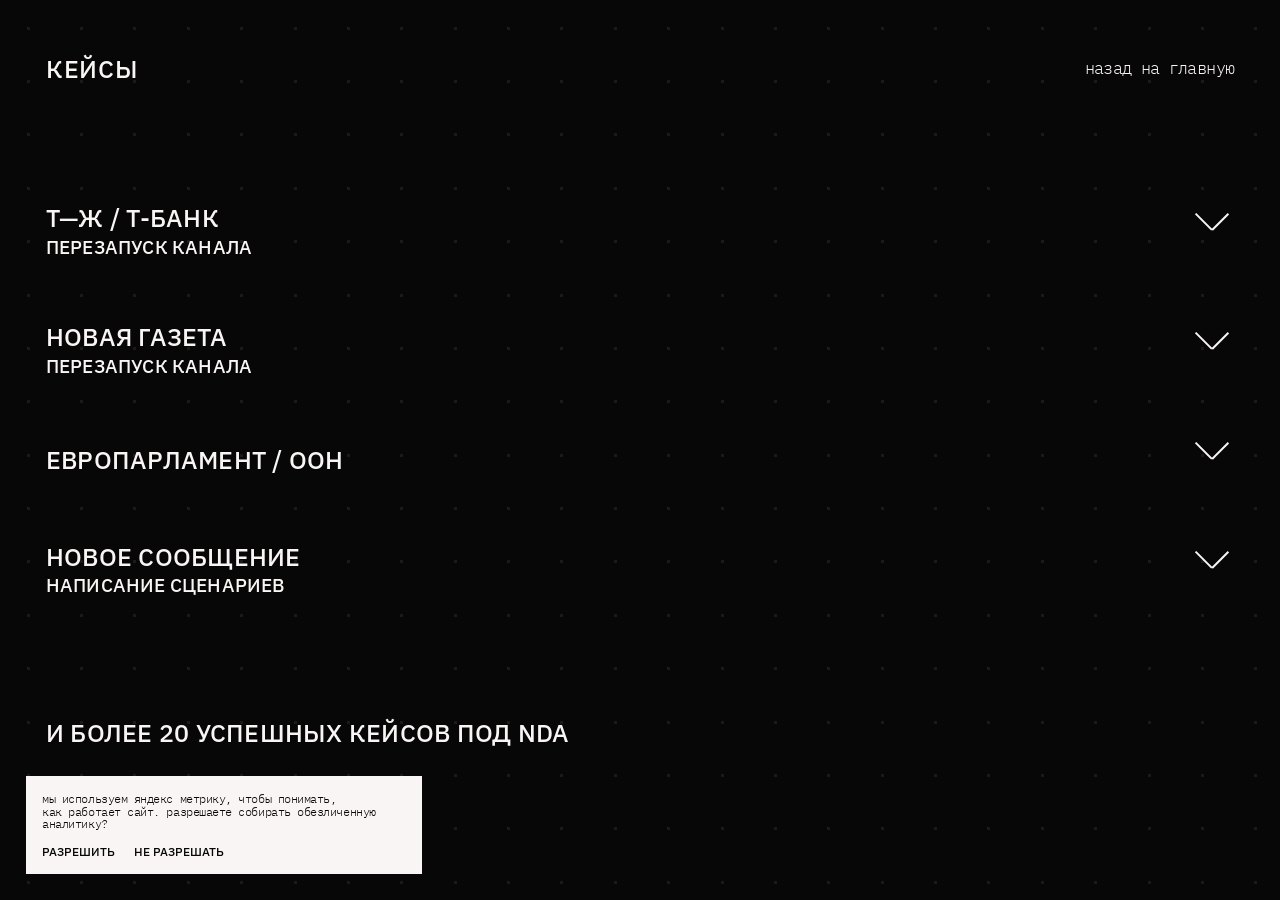
==== cases.html @ 4faa34f2 "первое обновление" ====
<!doctype html>
<html lang="ru">
  <head>
    <meta charset="UTF-8" />
    <meta name="viewport" content="width=device-width, initial-scale=1.0" />

    <title>Кейсы видеопродакшна — Да, видео</title>

    <meta
      name="description"
      content="Кейсы видеопродакшна «Да, видео»: перезапуск YouTube-каналов Т—Ж / Т-Банка и Новой газеты, работа с Европарламентом и ООН, сценарии и другие видеопроекты."
    />

    <meta name="robots" content="index, follow, max-image-preview:large" />

    <link rel="canonical" href="https://davideo.com/cases.html" />

    <link
      rel="icon"
      type="image/png"
      sizes="32x32"
      href="/assets/images/favicon.png?v=2"
    />

    <link
      rel="shortcut icon"
      type="image/png"
      href="/assets/images/favicon.png?v=2"
    />

    <meta property="og:type" content="website" />
    <meta property="og:locale" content="ru_RU" />
    <meta property="og:site_name" content="Да, видео" />
    <meta property="og:title" content="Кейсы видеопродакшна — Да, видео" />

    <meta
      property="og:description"
      content="Перезапуски YouTube-каналов, прямые эфиры, сценарии и другие проекты видеопродакшна «Да, видео»."
    />

    <meta property="og:url" content="https://davideo.com/cases.html" />

    <meta
      property="og:image"
      content="https://davideo.com/assets/images/og-cover.jpg"
    />

    <meta property="og:image:alt" content="Кейсы видеопродакшна «Да, видео»" />

    <link rel="preconnect" href="https://fonts.googleapis.com" />
    <link rel="preconnect" href="https://fonts.gstatic.com" crossorigin />

    <link
      href="https://fonts.googleapis.com/css2?family=IBM+Plex+Mono:wght@300;400&family=IBM+Plex+Sans:wght@300;500&display=swap"
      rel="stylesheet"
    />

    <link rel="stylesheet" href="css/style.css" />

    <script type="application/ld+json">
      {
        "@context": "https://schema.org",
        "@type": "CollectionPage",
        "name": "Кейсы — Да, видео",
        "url": "https://davideo.com/cases.html",
        "description": "Кейсы видеопродакшна «Да, видео»: перезапуски YouTube-каналов, прямые эфиры, сценарии и другие видеопроекты.",
        "isPartOf": {
          "@type": "WebSite",
          "name": "Да, видео",
          "url": "https://davideo.com/"
        },
        "about": {
          "@type": "ProfessionalService",
          "name": "Да, видео",
          "url": "https://davideo.com/"
        },
        "mainEntity": {
          "@type": "ItemList",
          "itemListElement": [
            {
              "@type": "ListItem",
              "position": 1,
              "name": "Т—Ж / Т-Банк — перезапуск канала"
            },
            {
              "@type": "ListItem",
              "position": 2,
              "name": "Новая газета — перезапуск канала"
            },
            {
              "@type": "ListItem",
              "position": 3,
              "name": "Европарламент / ООН"
            },
            {
              "@type": "ListItem",
              "position": 4,
              "name": "Новое сообщение — написание сценариев"
            }
          ]
        }
      }
    </script>
  </head>

  <body>
    <main class="cases-page">
      <div class="dots-pattern" id="dotsPattern" aria-hidden="true"></div>

      <header class="cases-header">
        <h1 class="cases-page-title scramble-text">КЕЙСЫ</h1>

        <a class="cases-back scramble-text" href="index.html">
          назад на главную
        </a>
      </header>

      <section class="cases-list" aria-label="Кейсы видеопродакшна «Да, видео»">
        <article class="case-item">
          <button class="case-trigger" type="button" aria-expanded="false">
            <span class="case-heading">
              <span class="case-title">Т—Ж / Т-БАНК</span>
              <span class="case-subtitle">ПЕРЕЗАПУСК КАНАЛА</span>
            </span>

            <span class="case-arrow" aria-hidden="true"></span>
          </button>

          <div class="case-panel">
            <div class="case-panel-inner">
              <div class="case-images case-images--three">
                <img
                  src="assets/images/cases/tzh-01.jpg"
                  alt="Перезапуск YouTube-канала Т—Ж / Т-Банка — пример проекта"
                  loading="lazy"
                />

                <img
                  src="assets/images/cases/tzh-02.jpg"
                  alt="Видео для YouTube-канала Т—Ж / Т-Банка"
                  loading="lazy"
                />

                <img
                  src="assets/images/cases/tzh-03.jpg"
                  alt="Кейс видеопродакшна для Т—Ж / Т-Банка"
                  loading="lazy"
                />
              </div>
            </div>
          </div>
        </article>

        <article class="case-item">
          <button class="case-trigger" type="button" aria-expanded="false">
            <span class="case-heading">
              <span class="case-title">НОВАЯ ГАЗЕТА</span>
              <span class="case-subtitle">ПЕРЕЗАПУСК КАНАЛА</span>
            </span>

            <span class="case-arrow" aria-hidden="true"></span>
          </button>

          <div class="case-panel">
            <div class="case-panel-inner">
              <div class="case-results case-results--novaya">
                <span>запуск регулярного вещания</span>

                <span class="case-results-slash">/</span>

                <span>
                  более 2 млн просмотров<br />
                  за неделю эфиров
                </span>

                <span class="case-results-slash">/</span>

                <span>
                  +100 тысяч подписчиков<br />
                  за 4 месяца
                </span>
              </div>

              <div class="case-images case-images--three">
                <img
                  src="assets/images/cases/novaya-01.jpg"
                  alt="Перезапуск YouTube-канала Новой газеты — пример проекта"
                  loading="lazy"
                />

                <img
                  src="assets/images/cases/novaya-02.jpg"
                  alt="Регулярное видеовещание Новой газеты"
                  loading="lazy"
                />

                <img
                  src="assets/images/cases/novaya-03.jpg"
                  alt="Кейс видеопродакшна для Новой газеты"
                  loading="lazy"
                />
              </div>
            </div>
          </div>
        </article>

        <article class="case-item">
          <button class="case-trigger" type="button" aria-expanded="false">
            <span class="case-heading">
              <span class="case-title">ЕВРОПАРЛАМЕНТ / ООН</span>
            </span>

            <span class="case-arrow" aria-hidden="true"></span>
          </button>

          <div class="case-panel">
            <div class="case-panel-inner">
              <div class="case-description">
                <p>
                  Полностью организовывал процессы: ведение переговоров с
                  политиками и Европарламентом по требованиям к эфирам, найм
                  команды из базы подрядчиков, организация трансляции и
                  выполнение технических требований к эфирам и трансляциям.
                </p>

                <p>
                  После эфира — дистрибуция заявлений политиков и итогов
                  заседаний в СМИ и дружественных медиа.
                </p>
              </div>
            </div>
          </div>
        </article>

        <article class="case-item">
          <button class="case-trigger" type="button" aria-expanded="false">
            <span class="case-heading">
              <span class="case-title">НОВОЕ СООБЩЕНИЕ</span>
              <span class="case-subtitle">НАПИСАНИЕ СЦЕНАРИЕВ</span>
            </span>

            <span class="case-arrow" aria-hidden="true"></span>
          </button>

          <div class="case-panel">
            <div class="case-panel-inner">
              <div class="case-images case-images--three">
                <img
                  src="assets/images/cases/novoe-soobshchenie-01.jpg"
                  alt="Сценарий для проекта «Новое сообщение»"
                  loading="lazy"
                />

                <img
                  src="assets/images/cases/novoe-soobshchenie-02.jpg"
                  alt="Пример сценарной работы для проекта «Новое сообщение»"
                  loading="lazy"
                />

                <img
                  src="assets/images/cases/novoe-soobshchenie-03.jpg"
                  alt="Кейс «Новое сообщение» — написание сценариев"
                  loading="lazy"
                />
              </div>
            </div>
          </div>
        </article>

        <p class="cases-nda">И БОЛЕЕ 20 УСПЕШНЫХ КЕЙСОВ ПОД NDA</p>
      </section>
    </main>

    <div class="analytics-consent" id="analyticsConsent">
      <p class="analytics-consent__text">
        мы используем яндекс метрику, чтобы понимать,<br
          class="analytics-desktop-br"
        />
        как работает сайт. разрешаете собирать обезличенную аналитику?
      </p>

      <div class="analytics-consent__actions">
        <button type="button" id="analyticsAccept">разрешить</button>

        <button type="button" id="analyticsDecline">не разрешать</button>
      </div>
    </div>

    <script src="js/main.js"></script>

    <script>
      const caseTriggers = document.querySelectorAll('.case-trigger');

      caseTriggers.forEach((trigger) => {
        trigger.addEventListener('click', () => {
          const item = trigger.closest('.case-item');
          const isOpen = item.classList.contains('is-open');

          item.classList.toggle('is-open', !isOpen);
          trigger.setAttribute('aria-expanded', String(!isOpen));
        });
      });
    </script>
  </body>
</html>
---- css/style.css ----
:root {
  --bg: #070707;
  --white: #faf5f5;
  --blue: #100b74;
}

* {
  box-sizing: border-box;
}

html,
body {
  width: 100%;
  height: 100%;
  margin: 0;
}

body {
  overflow: hidden;
  background: var(--bg);
  color: var(--white);
}

/* ==================== MAIN ==================== */

.hero {
  position: relative;
  width: 100vw;
  height: 100vh;
  overflow: hidden;
  background: var(--bg);
}

.dots-pattern {
  position: absolute;
  inset: 0;
  z-index: 0;
  overflow: hidden;
  pointer-events: none;
}

.bg-dot {
  position: absolute;
  width: 0.2083vw;
  height: 0.2083vw;
  background: var(--white);
  opacity: 0.08;
  transform: translate(0, 0) scale(1);
  transition:
    opacity 0.12s ease-out,
    transform 0.18s ease-out;
  will-change: opacity, transform;
}

.hero::after {
  content: '';
  position: absolute;
  inset: 0;
  border-top: 4px solid var(--blue);
  border-bottom: 4px solid var(--blue);
  pointer-events: none;
  z-index: 20;
}

.logo {
  position: absolute;
  left: 3.47vw;
  top: 10.68vh;
  z-index: 5;
}

.logo img {
  display: block;
  width: auto;
  height: 12.5vh;
  object-fit: contain;
}

.hero-info {
  position: absolute;
  top: 28.42vh;
  right: 5.97vw;
  z-index: 5;
}

.hero-description {
  margin: 0;
  font-family: 'IBM Plex Mono', monospace;
  font-size: 1.4vw;
  font-weight: 300;
  line-height: 0.95;
  letter-spacing: -0.04em;
}

.project-link {
  display: inline-block;
  margin-top: 1.84vh;
  color: var(--white);
  font-family: 'IBM Plex Sans', sans-serif;
  font-size: 1.9vw;
  font-weight: 500;
  line-height: 1;
  letter-spacing: 0.03em;
  text-decoration: none;
}

.center-cross {
  position: absolute;
  left: 50%;
  top: 50%;
  width: 30px;
  height: 30px;
  transform: translate(-50%, -50%);
  z-index: 5;
  opacity: 0.35;
  pointer-events: none;
}

.center-cross::before,
.center-cross::after {
  content: '';
  position: absolute;
  left: 50%;
  top: 50%;
  background: var(--white);
  transform: translate(-50%, -50%);
}

.center-cross::before {
  width: 30px;
  height: 1px;
}

.center-cross::after {
  width: 1px;
  height: 30px;
}

.circle-system {
  position: absolute;
  left: 50%;
  bottom: -53.06vw;
  width: 73.61vw;
  aspect-ratio: 1 / 1;
  transform: translateX(-50%);
  z-index: 2;
}

.navigation-circle {
  position: absolute;
  inset: 0;
  width: 100%;
  height: 100%;
  border-radius: 50%;
  background: var(--blue);
  z-index: 1;
}

.nav-item {
  position: absolute;
  display: flex;
  align-items: center;
  gap: 0.7vw;
  padding: 0;
  border: 0;
  background: transparent;
  color: var(--white);
  font-family: 'IBM Plex Mono', monospace;
  font-size: 1.25vw;
  font-weight: 300;
  line-height: 1;
  text-decoration: none;
  white-space: nowrap;
  cursor: pointer;
  z-index: 5;
}

.nav-dot {
  display: block;
  width: 0.83vw;
  height: 0.83vw;
  flex: none;
  border-radius: 50%;
  background: var(--white);
}

.nav-item--contacts {
  left: 7.36%;
  top: 23.45%;
  transform: translate(calc(-100% + 0.415vw), -50%);
}

.nav-item--cases {
  left: 27.26%;
  top: 5.62%;
  transform: translate(calc(-100% + 0.415vw), -50%);
}

.nav-item--about {
  left: 72.74%;
  top: 5.62%;
  transform: translate(-0.415vw, -50%);
}

.nav-item--services {
  left: 92.64%;
  top: 23.45%;
  transform: translate(-0.415vw, -50%);
}

.hero-navigation {
  position: absolute;
  left: 50%;
  bottom: -53.06vw;
  width: 73.61vw;
  aspect-ratio: 1 / 1;
  transform: translateX(-50%);
  z-index: 5;
  pointer-events: none;
}

.hero-navigation .nav-item {
  pointer-events: auto;
}

.hero-navigation .nav-item--contacts {
  left: 7.36%;
  top: 23.45%;
  transform: translate(calc(-100% + 0.415vw), -50%);
}

.hero-navigation .nav-item--cases {
  left: 27.26%;
  top: 5.62%;
  transform: translate(calc(-100% + 0.415vw), -50%);
}

.hero-navigation .nav-item--about {
  left: 72.74%;
  top: 5.62%;
  transform: translate(-0.415vw, -50%);
}

.hero-navigation .nav-item--services {
  left: 92.64%;
  top: 23.45%;
  transform: translate(-0.415vw, -50%);
}

.hero-description .scramble-char,
.nav-label .scramble-char {
  width: 1ch;
  text-align: center;
}

.project-link .scramble-char {
  width: 0.62em;
  text-align: center;
}

.scramble-word {
  display: inline-block;
  white-space: nowrap;
}

/* ==================== CONTACTS ==================== */

.contacts-popup {
  position: absolute;
  left: 50%;
  bottom: 5.5vh;
  z-index: 10;
  display: flex;
  flex-direction: column;
  align-items: center;
  color: var(--white);
  text-align: center;
  opacity: 0;
  visibility: hidden;
  pointer-events: none;
  transform: translateX(-50%) translateY(1.5vh);
  transition:
    opacity 0.2s ease,
    transform 0.2s ease,
    visibility 0.2s ease;
}

.contacts-popup.is-open {
  opacity: 1;
  visibility: visible;
  pointer-events: auto;
  transform: translateX(-50%);
}

.contacts-title {
  margin: 0 0 1.8vh;
  font-family: 'IBM Plex Sans', sans-serif;
  font-size: 1.5vw;
  font-weight: 500;
  line-height: 1;
  letter-spacing: 0.03em;
}

.contacts-links {
  display: flex;
  flex-direction: column;
  align-items: center;
  gap: 1vh;
}

.contacts-links a {
  color: var(--white);
  font-family: 'IBM Plex Mono', monospace;
  font-size: 1vw;
  font-weight: 300;
  line-height: 0.95;
  letter-spacing: -0.04em;
  text-decoration: none;
  transition: opacity 0.15s ease;
}

.contacts-links a:hover {
  opacity: 0.55;
}

.contacts-close {
  position: absolute;
  left: 50%;
  top: -3.5vh;
  padding: 0;
  border: 0;
  background: transparent;
  color: var(--white);
  font-family: 'IBM Plex Mono', monospace;
  font-size: 1.2vw;
  font-weight: 300;
  line-height: 1;
  cursor: pointer;
  transform: translateX(-50%);
  opacity: 0.6;
  transition: opacity 0.15s ease;
}

.contacts-close:hover {
  opacity: 1;
}

/* ==================== ABOUT ==================== */

.about-page {
  position: relative;
  width: 100vw;
  height: 100vh;
  overflow: hidden;
  background: var(--bg);
  color: var(--white);
}

.about-header {
  position: absolute;
  left: 3.58vw;
  right: 3.58vw;
  top: 6.25vh;
  z-index: 5;

  display: flex;
  align-items: center;
  justify-content: space-between;
}

.about-page-title {
  margin: 0;

  font-family: 'IBM Plex Sans', sans-serif;
  font-size: 1.953vw;
  font-weight: 500;
  line-height: 1;
  letter-spacing: 0.03em;

  white-space: nowrap;
}

.about-back {
  color: var(--white);

  font-family: 'IBM Plex Mono', monospace;
  font-size: 1.302vw;
  font-weight: 300;
  line-height: 0.95;
  letter-spacing: -0.04em;

  text-decoration: none;
  opacity: 0.7;

  transition: opacity 0.2s ease;
}

.about-back:hover {
  opacity: 1;
}

/* Весь блок: фото + правая колонка */

.about-content {
  position: absolute;
  left: 51%;
  top: 54.5vh;

  width: max-content;
  max-width: none;

  display: flex;
  align-items: stretch;

  transform: translate(-50%, -50%);
  z-index: 5;
}

/* Фото */
.services-cta {
  position: absolute;
  left: 50%;
  top: 84.5vh;
  transform: translateX(-50%);
  z-index: 5;

  color: #165dff;
  text-decoration: none;

  font-family: 'IBM Plex Sans', sans-serif;
  font-size: 1.9vw;
  font-weight: 500;
  line-height: 1;
  letter-spacing: 0.03em;

  white-space: nowrap;
}
.about-photo-wrap {
  width: 22.526vw;
  aspect-ratio: 346 / 416;
  flex: 0 0 22.526vw;

  overflow: hidden;
  background: #111;
}

.about-photo {
  display: block;

  width: 100%;
  height: 100%;

  object-fit: cover;
  object-position: center;

  filter: grayscale(100%);
}

/* Правая колонка */

.about-info {
  flex: none;

  align-self: stretch;

  width: 35vw;

  margin-left: 1.8vw;
}

.about-intro {
  width: 100%;

  height: 100%;

  display: flex;

  flex-direction: column;

  align-items: flex-start;
}

/* Имя */

.about-name {
  width: max-content;

  margin: -0.5vh 0 1.17vh;

  font-family: 'IBM Plex Sans', sans-serif;
  font-size: 3.581vw;
  font-weight: 500;
  line-height: 0.9;
  letter-spacing: -0.11em;

  white-space: nowrap;
}

.about-role {
  width: max-content;

  margin: 0;

  font-family: 'IBM Plex Mono', monospace;

  font-size: 1.4vw;

  font-weight: 400;

  line-height: 0.95;

  letter-spacing: -0.04em;

  white-space: nowrap;
}

.about-facts {
  width: 92%;

  margin-top: auto;

  font-family: 'IBM Plex Mono', monospace;

  font-size: 1.3vw;

  font-weight: 300;

  line-height: 0.95;

  letter-spacing: -0.04em;
}

.about-facts p {
  width: 100%;

  margin: 0 0 2.05vh;

  white-space: normal;

  word-break: normal;

  overflow-wrap: normal;
}

.about-facts p:last-child {
  margin-bottom: 0;
}
.about-page .dots-pattern {
  z-index: 0;
}

.about-accent {
  cursor: default;
  transition: color 0.15s ease;
}

.about-accent:hover {
  color: #3026d9;
}

/* ==================== SERVICES ==================== */
/* ==================== SERVICES ==================== */

.services-page {
  position: relative;
  width: 100vw;
  height: 100vh;
  overflow: hidden;
  background: var(--bg);
  color: var(--white);
}

.services-header {
  position: absolute;
  left: 3.58vw;
  right: 3.58vw;
  top: 6.25vh;
  z-index: 5;
  display: flex;
  align-items: center;
  justify-content: space-between;
}

.services-page-title {
  margin: 0;
  font-family: 'IBM Plex Sans', sans-serif;
  font-size: 1.953vw;
  font-weight: 500;
  line-height: 1;
  letter-spacing: 0.03em;
  white-space: nowrap;
}

.services-back {
  color: var(--white);
  font-family: 'IBM Plex Mono', monospace;
  font-size: 1.302vw;
  font-weight: 300;
  line-height: 0.95;
  letter-spacing: -0.04em;
  text-decoration: none;
}

.services-content {
  position: absolute;

  left: 50%;

  top: 54%;

  width: 64.7vw;

  transform: translate(-50%, -50%);

  z-index: 5;
}

.services-list {
  position: relative;

  left: auto;

  top: auto;

  width: 100%;
}

.services-cta {
  position: relative;

  display: block;

  left: auto;

  top: auto;

  transform: none;

  width: fit-content;

  margin: 6.5vh auto 0;

  color: #165dff;

  text-decoration: none;

  font-family: 'IBM Plex Sans', sans-serif;

  font-size: 1.9vw;

  font-weight: 500;

  line-height: 1;

  letter-spacing: 0.03em;

  white-space: nowrap;

  z-index: 5;
}

.service-row {
  display: grid;
  grid-template-columns: 1fr 15.5vw;
  align-items: baseline;
  margin-bottom: 5.45vh;
}

.service-row:last-child {
  margin-bottom: 0;
}

.service-name {
  font-family: 'IBM Plex Sans', sans-serif;
  font-size: 1.953vw;
  font-weight: 500;
  line-height: 1;
  letter-spacing: 0.01em;
  white-space: nowrap;
}

.service-price {
  font-family: 'IBM Plex Mono', monospace;
  font-size: 1.497vw;
  font-weight: 300;
  line-height: 0.95;
  letter-spacing: -0.04em;
  white-space: nowrap;
  cursor: default;
  transition: color 0.15s ease;
}

.service-price:hover {
  color: #3026d9;
}

.services-page .dots-pattern {
  z-index: 0;
}

/* ==================== CASES ==================== */

body:has(.cases-page) {
  height: auto;
  min-height: 100%;
  overflow-x: hidden;
  overflow-y: auto;
}

.cases-page {
  position: relative;
  width: 100%;
  min-height: 100vh;
  height: auto;
  overflow: visible;
  background: var(--bg);
  color: var(--white);
}

.cases-page .dots-pattern {
  position: fixed;
  z-index: 0;
}

.cases-header {
  position: relative;
  z-index: 5;
  display: flex;
  align-items: center;
  justify-content: space-between;
  padding: 6.25vh 3.58vw 0;
}

.cases-page-title {
  margin: 0;
  font-family: 'IBM Plex Sans', sans-serif;
  font-size: 1.953vw;
  font-weight: 500;
  line-height: 1;
  letter-spacing: 0.03em;
  white-space: nowrap;
}

.cases-back {
  color: var(--white);
  font-family: 'IBM Plex Mono', monospace;
  font-size: 1.302vw;
  font-weight: 300;
  line-height: 0.95;
  letter-spacing: -0.04em;
  text-decoration: none;
}

.cases-list {
  position: relative;
  z-index: 5;
  margin: 13.8vh 3.58vw 0;
  padding-bottom: 7vh;
}

.case-item {
  width: 100%;
  margin-bottom: 7.6vh;
}

.case-trigger {
  width: 100%;
  padding: 0;
  border: 0;
  background: transparent;
  color: var(--white);
  display: flex;
  align-items: center;
  justify-content: space-between;
  text-align: left;
  cursor: pointer;
}

.case-heading {
  display: flex;
  flex-direction: column;
  align-items: flex-start;
}

.case-title {
  font-family: 'IBM Plex Sans', sans-serif;
  font-size: 1.953vw;
  font-weight: 500;
  line-height: 1;
  letter-spacing: 0.01em;
}

.case-subtitle {
  margin-top: 0.7vh;
  font-family: 'IBM Plex Sans', sans-serif;
  font-size: 1.5vw;
  font-weight: 500;
  line-height: 1;
  letter-spacing: 0.01em;
}

.case-arrow {
  position: relative;
  display: block;
  width: 2.5vw;
  height: 2.5vw;
  margin-right: 0.5vw;
  flex: none;
  transition: transform 0.3s ease;
}

.case-arrow::before,
.case-arrow::after {
  content: '';
  position: absolute;
  top: 45%;
  width: 1.8vw;
  height: 0.12vw;
  background: var(--white);
}

.case-arrow::before {
  right: 50%;
  transform-origin: right center;
  transform: rotate(45deg);
}

.case-arrow::after {
  left: 50%;
  transform-origin: left center;
  transform: rotate(-45deg);
}

.case-item.is-open .case-arrow {
  transform: rotate(180deg);
}

.case-panel {
  display: grid;
  grid-template-rows: 0fr;
  opacity: 0;
  transition:
    grid-template-rows 0.45s ease,
    opacity 0.3s ease;
}

.case-panel-inner {
  min-height: 0;
  overflow: hidden;
}

.case-item.is-open .case-panel {
  grid-template-rows: 1fr;
  opacity: 1;
}

.case-item.is-open .case-panel-inner {
  padding-top: 3.5vh;
}

.case-images {
  display: flex;
  align-items: flex-start;
  gap: 2.4vw;
}

.case-images--three {
  grid-template-columns: none;
}

.case-images img {
  display: block;
  width: 17vw;
  height: auto;
  object-fit: contain;
  opacity: 0.85;
  filter: grayscale(100%);
  transition:
    opacity 0.2s ease,
    filter 0.2s ease;
}

.case-images img:hover {
  opacity: 1;
  filter: grayscale(0%);
}

.case-results {
  display: flex;
  gap: 4vw;
  margin-bottom: 4vh;
  font-family: 'IBM Plex Mono', monospace;
  font-size: 1.3vw;
  font-weight: 300;
  line-height: 0.95;
  letter-spacing: -0.04em;
}

.case-results p {
  margin: 0;
}

.case-description {
  max-width: 75vw;
  font-family: 'IBM Plex Mono', monospace;
  font-size: 1.3vw;
  font-weight: 300;
  line-height: 1.15;
  letter-spacing: -0.04em;
}

.case-description p {
  margin: 0 0 2vh;
}

.case-description p:last-child {
  margin-bottom: 0;
}

.cases-nda {
  margin: 14vh 0 0;
  font-family: 'IBM Plex Sans', sans-serif;
  font-size: 1.953vw;
  font-weight: 500;
  line-height: 1;
  letter-spacing: 0.01em;
}

.case-results--novaya {
  display: flex;
  align-items: flex-start;
  gap: 1.2vw;
  margin: 2vw 0 4vh;
  font-family: 'IBM Plex Mono', monospace;
  font-size: 1.3vw;
  font-weight: 300;
  line-height: 0.95;
  letter-spacing: -0.04em;
}

.case-results--novaya span {
  display: block;
}

.case-results-slash {
  flex: none;
  font-size: 1.8vw;
  line-height: 0.75;
  font-weight: 300;
}

/* ==================== MOBILE MAIN ==================== */

@media (max-width: 768px) {
  html,
  body {
    width: 100%;
    height: 100%;
    margin: 0;
  }

  body {
    overflow: hidden;
  }

  .hero {
    position: relative;
    width: 100vw;
    height: 100dvh;
    min-height: 100dvh;
    overflow: hidden;
    background: var(--bg);
  }

  .hero::after {
    border-top-width: 2px;
    border-bottom-width: 2px;
  }

  .hero .dots-pattern {
    position: absolute;
    inset: 0;
    z-index: 0;
    pointer-events: none;
  }

  .circle-system {
    position: absolute;
    left: 50%;
    top: -43vw;
    bottom: auto;
    width: 180vw;
    height: 180vw;
    aspect-ratio: 1 / 1;
    transform: translateX(-50%);
    z-index: 1;
  }

  .navigation-circle {
    position: absolute;
    inset: 0;
    width: 100%;
    height: 100%;
    border-radius: 50%;
    background: var(--blue);
  }

  .logo {
    position: absolute;
    left: 10vw;
    top: 15.5dvh;
    z-index: 5;
  }

  .logo img {
    display: block;
    width: 79vw;
    height: auto;
    max-width: none;
    object-fit: contain;
  }

  .hero-info {
    position: absolute;
    left: 10vw;
    right: auto;
    top: 28dvh;
    width: 80vw;
    z-index: 5;
  }

  .hero-description {
    width: 100%;
    margin: 0;
    font-family: 'IBM Plex Mono', monospace;
    font-size: clamp(13px, 3.55vw, 18px);
    font-weight: 300;
    line-height: 1.02;
    letter-spacing: -0.04em;
    white-space: normal;
    word-break: normal;
    overflow-wrap: normal;
    hyphens: none;
  }

  .desktop-br {
    display: none;
  }

  .project-link {
    display: inline-block;
    margin-top: 2.1dvh;
    color: var(--white);
    font-family: 'IBM Plex Sans', sans-serif;
    font-size: clamp(21px, 5.6vw, 29px);
    font-weight: 500;
    line-height: 1;
    letter-spacing: 0.03em;
    text-decoration: none;
    white-space: nowrap;
  }

  .center-cross {
    display: none !important;
  }

  .hero-navigation {
    position: absolute !important;
    inset: 0 !important;
    width: 100vw !important;
    height: 100dvh !important;
    aspect-ratio: auto !important;
    transform: none !important;
    display: block !important;
    z-index: 6;
    pointer-events: none;
  }

  .hero-navigation .nav-item {
    position: absolute !important;
    width: auto !important;
    height: auto !important;
    margin: 0 !important;
    padding: 0 !important;
    display: flex !important;
    flex-direction: column !important;
    align-items: center !important;
    gap: 1.1dvh !important;
    color: var(--white);
    font-family: 'IBM Plex Mono', monospace;
    font-size: clamp(15px, 4vw, 21px);
    font-weight: 300;
    line-height: 1;
    white-space: nowrap;
    pointer-events: auto;
  }

  .hero-navigation .nav-item--contacts {
    display: none !important;
  }

  .hero-navigation .nav-item--services {
    left: 3vw !important;
    right: auto !important;
    top: 58.5dvh !important;
    bottom: auto !important;
    transform: none !important;
    align-items: flex-start !important;
  }

  .hero-navigation .nav-item--services .nav-dot {
    margin-left: 6vw !important;
  }

  .hero-navigation .nav-item--about {
    left: 50% !important;
    right: auto !important;
    top: 62.4dvh !important;
    bottom: auto !important;
    transform: translateX(-50%) !important;
    align-items: center !important;
  }

  .hero-navigation .nav-item--cases {
    left: auto !important;
    right: 3vw !important;
    top: 58.5dvh !important;
    bottom: auto !important;
    transform: none !important;
    align-items: flex-end !important;
  }

  .hero-navigation .nav-item--cases .nav-dot {
    margin-right: 7vw !important;
  }

  .hero-navigation .nav-dot {
    order: 0 !important;
    display: block !important;
    width: 12px !important;
    height: 12px !important;
    min-width: 12px !important;
    min-height: 12px !important;
    flex: 0 0 12px !important;
    margin-top: 0 !important;
    margin-bottom: 0 !important;
    border-radius: 50%;
    background: var(--white);
    opacity: 1 !important;
  }
  .services-cta {
    position: relative;
    display: block;

    left: auto;
    top: auto;
    transform: none;

    width: fit-content;
    margin: 7dvh auto 3dvh;

    font-size: clamp(20px, 5.2vw, 27px);
    text-align: center;
  }
  .hero-navigation .nav-label {
    order: 1 !important;
    display: block !important;
    margin: 0 !important;
    opacity: 1 !important;
    white-space: nowrap;
  }

  .contacts-popup {
    position: absolute !important;
    left: 50% !important;
    right: auto !important;
    top: auto !important;
    bottom: 8dvh !important;
    width: max-content !important;
    height: auto !important;
    z-index: 10 !important;
    display: flex !important;
    flex-direction: column !important;
    align-items: center !important;
    color: var(--white);
    text-align: center;
    opacity: 1 !important;
    visibility: visible !important;
    pointer-events: auto !important;
    transform: translateX(-50%) !important;
    transition: none !important;
  }

  .contacts-popup.is-open {
    opacity: 1 !important;
    visibility: visible !important;
    transform: translateX(-50%) !important;
  }

  .contacts-close {
    display: none !important;
  }

  .contacts-title {
    margin: 0 0 1.8dvh;
    font-family: 'IBM Plex Sans', sans-serif;
    font-size: clamp(22px, 5.5vw, 29px);
    font-weight: 500;
    line-height: 1;
    letter-spacing: 0.03em;
    white-space: nowrap;
    opacity: 1;
  }

  .contacts-links {
    display: flex !important;
    flex-direction: column !important;
    align-items: flex-start !important;
    gap: 0.35dvh;
  }

  .contacts-links a {
    display: block;
    color: var(--white);
    font-family: 'IBM Plex Mono', monospace;
    font-size: clamp(12px, 3.2vw, 16px);
    font-weight: 300;
    line-height: 1.05;
    letter-spacing: -0.04em;
    text-decoration: underline;
    opacity: 0.75;
    transition: none;
  }

  .hero a:hover,
  .hero button:hover,
  .hero .nav-item:hover,
  .hero .project-link:hover,
  .hero .contacts-links a:hover {
    color: inherit !important;
    filter: none !important;
  }
}

/* ==================== MOBILE ABOUT ==================== */

@media (max-width: 768px) {
  body:has(.about-page) {
    width: 100%;
    height: auto;
    margin: 0;
    overflow-x: hidden;
    overflow-y: auto;
    background: var(--bg);
  }

  .about-page {
    position: relative;
    width: 100%;
    min-height: 100dvh;
    height: auto;
    padding: 0 0 10dvh;
    overflow: hidden;
    background: var(--bg);
    color: var(--white);
  }

  .about-page .dots-pattern {
    position: fixed;
    inset: 0;
    width: 100vw;
    height: 100dvh;
    z-index: 0;
    pointer-events: none;
  }

  .about-header {
    position: relative;
    left: auto;
    right: auto;
    top: auto;
    width: 100%;
    margin: 0;
    padding: 12dvh 6vw 0;
    display: flex;
    flex-direction: column;
    align-items: center;
    justify-content: flex-start;
    text-align: center;
    z-index: 5;
  }

  .about-back {
    order: 0;
    display: block;
    align-self: center;
    margin: 0 0 6dvh;
    color: var(--white);
    font-family: 'IBM Plex Mono', monospace;
    font-size: clamp(14px, 3.5vw, 18px);
    font-weight: 300;
    line-height: 1;
    letter-spacing: -0.04em;
    text-decoration: none;
    opacity: 0.7;
    white-space: nowrap;
    text-align: center;
  }

  .about-page-title {
    order: 1;
    margin: 0;
    font-family: 'IBM Plex Sans', sans-serif;
    font-size: clamp(24px, 6.5vw, 34px);
    font-weight: 500;
    line-height: 1;
    letter-spacing: 0.03em;
    white-space: nowrap;
    text-align: center;
  }

  .about-content {
    position: relative;
    left: auto;
    top: auto;
    width: 68vw;
    max-width: none;
    margin: 5.5dvh auto 0;
    display: flex;
    flex-direction: column;
    align-items: stretch;
    transform: none;
    z-index: 5;
  }

  .about-photo-wrap {
    width: 100%;
    aspect-ratio: 346 / 416;
    flex: none;
    margin: 0;
    overflow: hidden;
    background: #111;
  }

  .about-photo {
    display: block;
    width: 100%;
    height: 100%;
    margin: 0;
    object-fit: cover;
    object-position: center;
    filter: grayscale(100%);
  }

  .about-info {
    width: 100%;
    max-width: none;
    margin: 3dvh 0 0;
    flex: none;
  }

  .about-name {
    display: none;
  }

  .about-role {
    width: 100%;
    margin: 0;
    font-family: 'IBM Plex Mono', monospace;
    font-size: clamp(14px, 3.7vw, 19px);
    font-weight: 400;
    line-height: 1.05;
    letter-spacing: -0.04em;
    white-space: normal;
  }

  .about-facts {
    width: 100%;
    margin-top: 7dvh;
    font-family: 'IBM Plex Mono', monospace;
    font-size: clamp(13px, 3.3vw, 17px);
    font-weight: 300;
    line-height: 1.05;
    letter-spacing: -0.04em;
  }

  .about-facts p {
    width: 100%;
    margin: 0 0 2.3dvh;
    white-space: normal;
  }

  .about-facts p:last-child {
    margin-bottom: 0;
  }

  .about-back:hover {
    opacity: 0.7;
  }

  .about-accent:hover {
    color: inherit !important;
  }
}

/* ==================== MOBILE SERVICES ==================== */

@media (max-width: 768px) {
  body:has(.services-page) {
    width: 100%;
    height: auto;
    min-height: 100%;
    margin: 0;
    overflow-x: hidden;
    overflow-y: auto;
    background: var(--bg);
  }

  .services-page {
    position: relative;
    width: 100%;
    min-height: 100dvh;
    height: auto;
    padding: 0 0 10dvh;
    overflow: hidden;
    background: var(--bg);
    color: var(--white);
  }

  .services-page .dots-pattern {
    position: fixed;
    inset: 0;
    width: 100vw;
    height: 100dvh;
    z-index: 0;
    pointer-events: none;
  }

  .services-header {
    position: relative;
    left: auto;
    right: auto;
    top: auto;
    width: 100%;
    margin: 0;
    padding: 12dvh 6vw 0;
    display: flex;
    flex-direction: column;
    align-items: center;
    justify-content: flex-start;
    text-align: center;
    z-index: 5;
  }

  .services-back {
    order: 0;
    display: block;
    margin: 0 0 6dvh;
    color: var(--white);
    font-family: 'IBM Plex Mono', monospace;
    font-size: clamp(14px, 3.5vw, 18px);
    font-weight: 300;
    line-height: 1;
    letter-spacing: -0.04em;
    text-decoration: none;
    opacity: 0.7;
    white-space: nowrap;
    text-align: center;
  }

  .services-page-title {
    order: 1;
    margin: 0;
    font-family: 'IBM Plex Sans', sans-serif;
    font-size: clamp(24px, 6.5vw, 34px);
    font-weight: 500;
    line-height: 1;
    letter-spacing: 0.03em;
    white-space: nowrap;
    text-align: center;
  }

  .services-list {
    position: relative;
    left: auto;
    top: auto;
    width: 72vw;
    margin: 7.5dvh auto 0;
    z-index: 5;
  }

  .service-row {
    display: flex;
    flex-direction: column;
    align-items: flex-start;
    width: 100%;
    margin: 0 0 5.5dvh;
  }

  .service-row:last-child {
    margin-bottom: 0;
  }

  .service-name {
    width: 100%;
    margin: 0 0 0.8dvh;
    font-family: 'IBM Plex Sans', sans-serif;
    font-size: clamp(20px, 5.2vw, 27px);
    font-weight: 500;
    line-height: 1.02;
    letter-spacing: 0.01em;
    white-space: normal;
  }

  .service-price {
    margin: 0;
    color: var(--white);
    font-family: 'IBM Plex Mono', monospace;
    font-size: clamp(15px, 4vw, 21px);
    font-weight: 300;
    line-height: 1;
    letter-spacing: -0.04em;
    white-space: nowrap;
    cursor: default;
    transition: none;
  }

  .services-back:hover {
    opacity: 0.7;
  }

  .service-price:hover {
    color: var(--white) !important;
  }
}

/* ==================== MOBILE CASES ==================== */

@media (max-width: 768px) {
  body:has(.cases-page) {
    width: 100%;
    height: auto;
    min-height: 100%;
    margin: 0;
    overflow-x: hidden;
    overflow-y: auto;
    background: var(--bg);
  }

  .cases-page {
    position: relative;
    width: 100%;
    min-height: 100dvh;
    height: auto;
    padding: 0 0 10dvh;
    overflow-x: hidden;
    overflow-y: visible;
    background: var(--bg);
    color: var(--white);
  }

  .cases-page .dots-pattern {
    position: fixed;
    inset: 0;
    width: 100vw;
    height: 100dvh;
    z-index: 0;
    pointer-events: none;
  }

  .cases-header {
    position: relative;
    width: 100%;
    margin: 0;
    padding: 12dvh 6vw 0;
    display: flex;
    flex-direction: column;
    align-items: center;
    justify-content: flex-start;
    text-align: center;
    z-index: 5;
  }

  .cases-back {
    order: 0;
    display: block;
    margin: 0 0 6dvh;
    color: var(--white);
    font-family: 'IBM Plex Mono', monospace;
    font-size: clamp(14px, 3.5vw, 18px);
    font-weight: 300;
    line-height: 1;
    letter-spacing: -0.04em;
    text-decoration: none;
    opacity: 0.7;
    white-space: nowrap;
    text-align: center;
  }

  .cases-page-title {
    order: 1;
    margin: 0;
    font-family: 'IBM Plex Sans', sans-serif;
    font-size: clamp(24px, 6.5vw, 34px);
    font-weight: 500;
    line-height: 1;
    letter-spacing: 0.03em;
    white-space: nowrap;
    text-align: center;
  }

  .cases-list {
    position: relative;
    width: 84vw;
    margin: 8dvh auto 0;
    padding: 0;
    z-index: 5;
  }

  .case-item {
    width: 100%;
    margin: 0 0 6dvh;
  }

  .case-item:last-of-type {
    margin-bottom: 0;
  }

  .case-trigger {
    width: 100%;
    margin: 0;
    padding: 0;
    border: 0;
    background: transparent;
    color: var(--white);
    display: flex;
    align-items: flex-start;
    justify-content: space-between;
    gap: 5vw;
    text-align: left;
    cursor: pointer;
  }

  .case-heading {
    min-width: 0;
    display: flex;
    flex-direction: column;
    align-items: flex-start;
    text-align: left;
  }

  .case-title {
    font-family: 'IBM Plex Sans', sans-serif;
    font-size: clamp(20px, 5.2vw, 27px);
    font-weight: 500;
    line-height: 1.02;
    letter-spacing: 0.01em;
    white-space: normal;
  }

  .case-subtitle {
    margin-top: 0.8dvh;
    font-family: 'IBM Plex Sans', sans-serif;
    font-size: clamp(14px, 3.6vw, 18px);
    font-weight: 500;
    line-height: 1.08;
    letter-spacing: 0.01em;
    white-space: normal;
    opacity: 0.65;
  }

  .case-arrow {
    position: relative;
    display: block;
    width: 24px;
    height: 24px;
    margin: 0.15em 0 0;
    flex: 0 0 24px;
    transition: transform 0.3s ease;
  }

  .case-arrow::before,
  .case-arrow::after {
    content: '';
    position: absolute;
    top: 45%;
    width: 16px;
    height: 1px;
    background: var(--white);
  }

  .case-arrow::before {
    right: 50%;
    transform-origin: right center;
    transform: rotate(45deg);
  }

  .case-arrow::after {
    left: 50%;
    transform-origin: left center;
    transform: rotate(-45deg);
  }

  .case-item.is-open .case-arrow {
    transform: rotate(180deg);
  }

  .case-panel {
    display: grid;
    grid-template-rows: 0fr;
    opacity: 0;
    transition:
      grid-template-rows 0.4s ease,
      opacity 0.25s ease;
  }

  .case-panel-inner {
    min-height: 0;
    overflow: hidden;
  }

  .case-item.is-open .case-panel {
    grid-template-rows: 1fr;
    opacity: 1;
  }

  .case-item.is-open .case-panel-inner {
    padding-top: 3.5dvh;
  }

  .case-results,
  .case-results--novaya {
    width: 100%;
    margin: 0 0 3.5dvh;
    display: flex;
    flex-direction: column;
    align-items: flex-start;
    gap: 1.6dvh;
    font-family: 'IBM Plex Mono', monospace;
    font-size: clamp(13px, 3.3vw, 17px);
    font-weight: 300;
    line-height: 1.08;
    letter-spacing: -0.04em;
  }

  .case-results p {
    margin: 0;
  }

  .case-results--novaya span {
    display: block;
  }

  .case-results--novaya .case-results-slash {
    display: none;
  }

  .case-description {
    width: 100%;
    max-width: none;
    margin: 0 0 4dvh;
    font-family: 'IBM Plex Mono', monospace;
    font-size: clamp(13px, 3.3vw, 17px);
    font-weight: 300;
    line-height: 1.15;
    letter-spacing: -0.04em;
  }

  .case-description p {
    width: 100%;
    margin: 0 0 2dvh;
  }

  .case-description p:last-child {
    margin-bottom: 0;
  }

  .case-images,
  .case-images--three {
    width: 100%;
    display: flex;
    flex-direction: column;
    align-items: stretch;
    gap: 2dvh;
  }

  .case-images img {
    display: block;
    width: 100%;
    max-width: none;
    height: auto;
    margin: 0;
    object-fit: contain;
    opacity: 1 !important;
    filter: grayscale(100%) !important;
    transition: none !important;
  }

  .cases-nda {
    width: 100%;
    margin: 9dvh 0 0;
    font-family: 'IBM Plex Sans', sans-serif;
    font-size: clamp(20px, 5.2vw, 27px);
    font-weight: 500;
    line-height: 1.05;
    letter-spacing: 0.01em;
    text-align: left;
  }

  .cases-back:hover {
    opacity: 0.7;
  }

  .case-images img:hover {
    opacity: 1 !important;
    filter: grayscale(100%) !important;
  }
}

/* ==================== ANALYTICS CONSENT ==================== */

.analytics-consent {
  position: fixed;
  left: 2vw;
  bottom: 2vw;
  z-index: 9999;
  width: min(31vw, 470px);
  padding: 1.3vw;
  background: var(--white);
  color: var(--bg);
  font-family: 'IBM Plex Mono', monospace;
  opacity: 0;
  visibility: hidden;
  pointer-events: none;
  transition:
    opacity 0.2s ease,
    visibility 0.2s ease;
}

.analytics-consent.is-visible {
  opacity: 1;
  visibility: visible;
  pointer-events: auto;
}

.analytics-consent__text {
  margin: 0 0 1.2vw;
  font-size: 0.9vw;
  font-weight: 300;
  line-height: 1.1;
  letter-spacing: -0.04em;
}

.analytics-consent__actions {
  display: flex;
  gap: 1.5vw;
}

.analytics-consent__actions button {
  margin: 0;
  padding: 0;
  border: 0;
  background: transparent;
  color: var(--bg);
  font-family: 'IBM Plex Sans', sans-serif;
  font-size: 0.9vw;
  font-weight: 500;
  line-height: 1;
  cursor: pointer;
  text-transform: uppercase;
}

.analytics-consent__actions button:hover {
  opacity: 0.5;
}

@media (max-width: 768px) {
  .analytics-consent {
    left: 5vw;
    right: 5vw;
    bottom: 3dvh;
    width: auto;
    padding: 4vw;
  }

  .analytics-consent__text {
    margin: 0 0 3dvh;
    font-size: clamp(11px, 3vw, 14px);
    line-height: 1.15;
  }

  .analytics-desktop-br {
    display: none;
  }

  .analytics-consent__actions {
    gap: 6vw;
  }

  .analytics-consent__actions button {
    font-size: clamp(12px, 3.2vw, 15px);
  }

  .analytics-consent__actions button:hover {
    opacity: 1;
  }
}
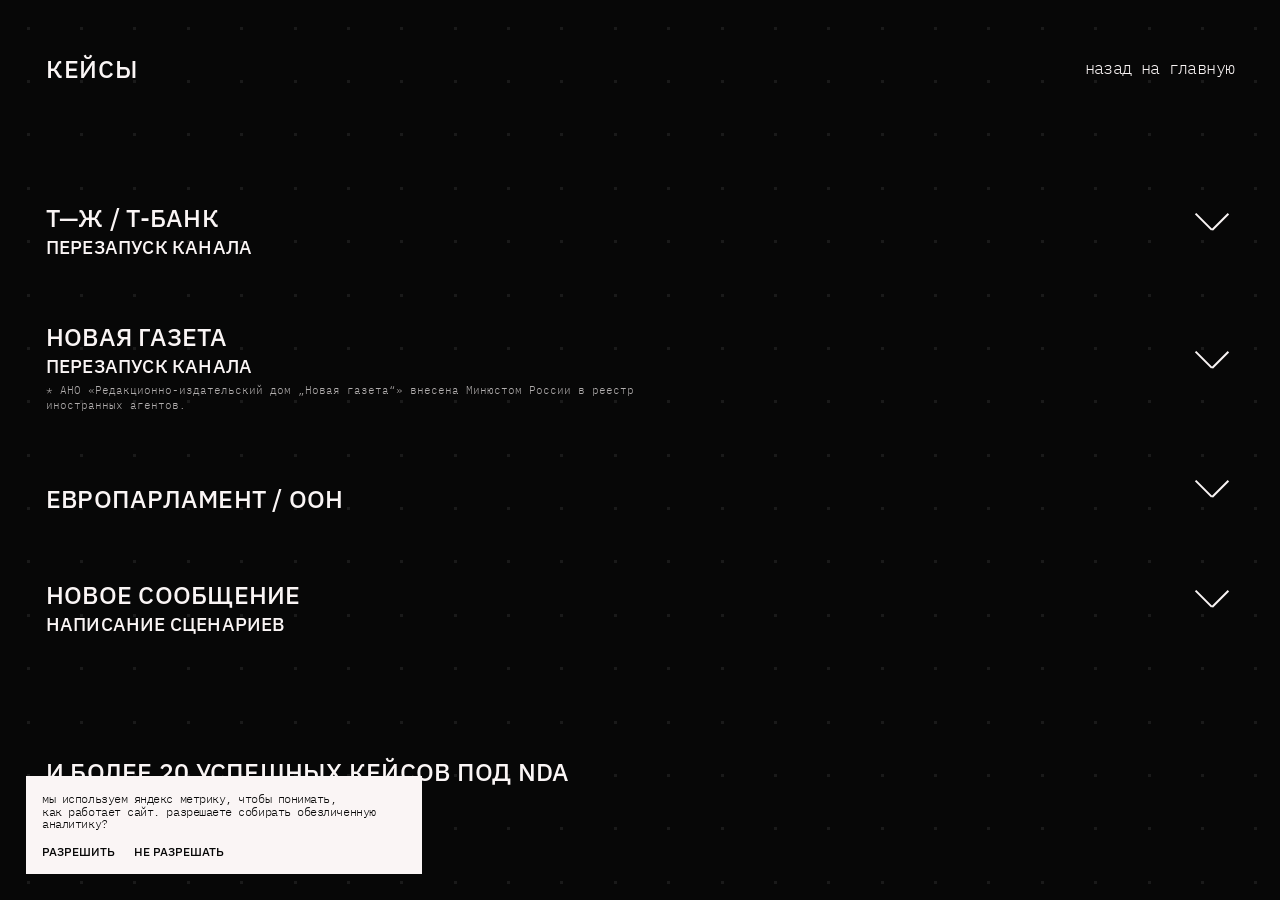
==== commit 6b2df6e4: "ин агент" ====
--- a/cases.html
+++ b/cases.html
@@ -13,7 +13,7 @@
 
     <meta name="robots" content="index, follow, max-image-preview:large" />
 
-    <link rel="canonical" href="https://davideo.com/cases.html" />
+    <link rel="canonical" href="https://davideo.online/cases.html" />
 
     <link
       rel="icon"
@@ -38,11 +38,11 @@
       content="Перезапуски YouTube-каналов, прямые эфиры, сценарии и другие проекты видеопродакшна «Да, видео»."
     />
 
-    <meta property="og:url" content="https://davideo.com/cases.html" />
+    <meta property="og:url" content="https://davideo.online/cases.html" />
 
     <meta
       property="og:image"
-      content="https://davideo.com/assets/images/og-cover.jpg"
+      content="https://davideo.online/assets/images/og-cover.jpg"
     />
 
     <meta property="og:image:alt" content="Кейсы видеопродакшна «Да, видео»" />
@@ -62,17 +62,17 @@
         "@context": "https://schema.org",
         "@type": "CollectionPage",
         "name": "Кейсы — Да, видео",
-        "url": "https://davideo.com/cases.html",
+        "url": "https://davideo.online/cases.html",
         "description": "Кейсы видеопродакшна «Да, видео»: перезапуски YouTube-каналов, прямые эфиры, сценарии и другие видеопроекты.",
         "isPartOf": {
           "@type": "WebSite",
           "name": "Да, видео",
-          "url": "https://davideo.com/"
+          "url": "https://davideo.online/"
         },
         "about": {
           "@type": "ProfessionalService",
           "name": "Да, видео",
-          "url": "https://davideo.com/"
+          "url": "https://davideo.online/"
         },
         "mainEntity": {
           "@type": "ItemList",
@@ -116,6 +116,8 @@
       </header>
 
       <section class="cases-list" aria-label="Кейсы видеопродакшна «Да, видео»">
+        <!-- Т—Ж / Т-БАНК -->
+
         <article class="case-item">
           <button class="case-trigger" type="button" aria-expanded="false">
             <span class="case-heading">
@@ -151,11 +153,18 @@
           </div>
         </article>
 
+        <!-- НОВАЯ ГАЗЕТА -->
+
         <article class="case-item">
           <button class="case-trigger" type="button" aria-expanded="false">
             <span class="case-heading">
               <span class="case-title">НОВАЯ ГАЗЕТА</span>
               <span class="case-subtitle">ПЕРЕЗАПУСК КАНАЛА</span>
+
+              <span class="case-foreign-agent">
+                * АНО «Редакционно-издательский дом „Новая газета“» внесена
+                Минюстом России в реестр иностранных агентов.
+              </span>
             </span>
 
             <span class="case-arrow" aria-hidden="true"></span>
@@ -203,6 +212,8 @@
             </div>
           </div>
         </article>
+
+        <!-- ЕВРОПАРЛАМЕНТ / ООН -->
 
         <article class="case-item">
           <button class="case-trigger" type="button" aria-expanded="false">
@@ -232,6 +243,8 @@
           </div>
         </article>
 
+        <!-- НОВОЕ СООБЩЕНИЕ -->
+
         <article class="case-item">
           <button class="case-trigger" type="button" aria-expanded="false">
             <span class="case-heading">
@@ -270,6 +283,8 @@
         <p class="cases-nda">И БОЛЕЕ 20 УСПЕШНЫХ КЕЙСОВ ПОД NDA</p>
       </section>
     </main>
+
+    <!-- СОГЛАСИЕ НА АНАЛИТИКУ -->
 
     <div class="analytics-consent" id="analyticsConsent">
       <p class="analytics-consent__text">
@@ -288,6 +303,8 @@
 
     <script src="js/main.js"></script>
 
+    <!-- АККОРДЕОН КЕЙСОВ -->
+
     <script>
       const caseTriggers = document.querySelectorAll('.case-trigger');
 
--- a/css/style.css
+++ b/css/style.css
@@ -1905,3 +1905,32 @@
     opacity: 1;
   }
 }
+/* Маркировка в кейсе «Новая газета» */
+
+.case-foreign-agent {
+  display: block;
+  margin-top: 8px;
+
+  font-family: 'IBM Plex Mono', monospace;
+  font-size: 11px;
+  font-weight: 300;
+  line-height: 1.4;
+
+  color: #faf5f5;
+  opacity: 0.7;
+
+  max-width: 650px;
+  white-space: normal;
+  text-align: left;
+}
+
+/* Мобильная версия */
+
+@media (max-width: 768px) {
+  .case-foreign-agent {
+    margin-top: 6px;
+    font-size: 9px;
+    line-height: 1.4;
+    max-width: 85%;
+  }
+}
